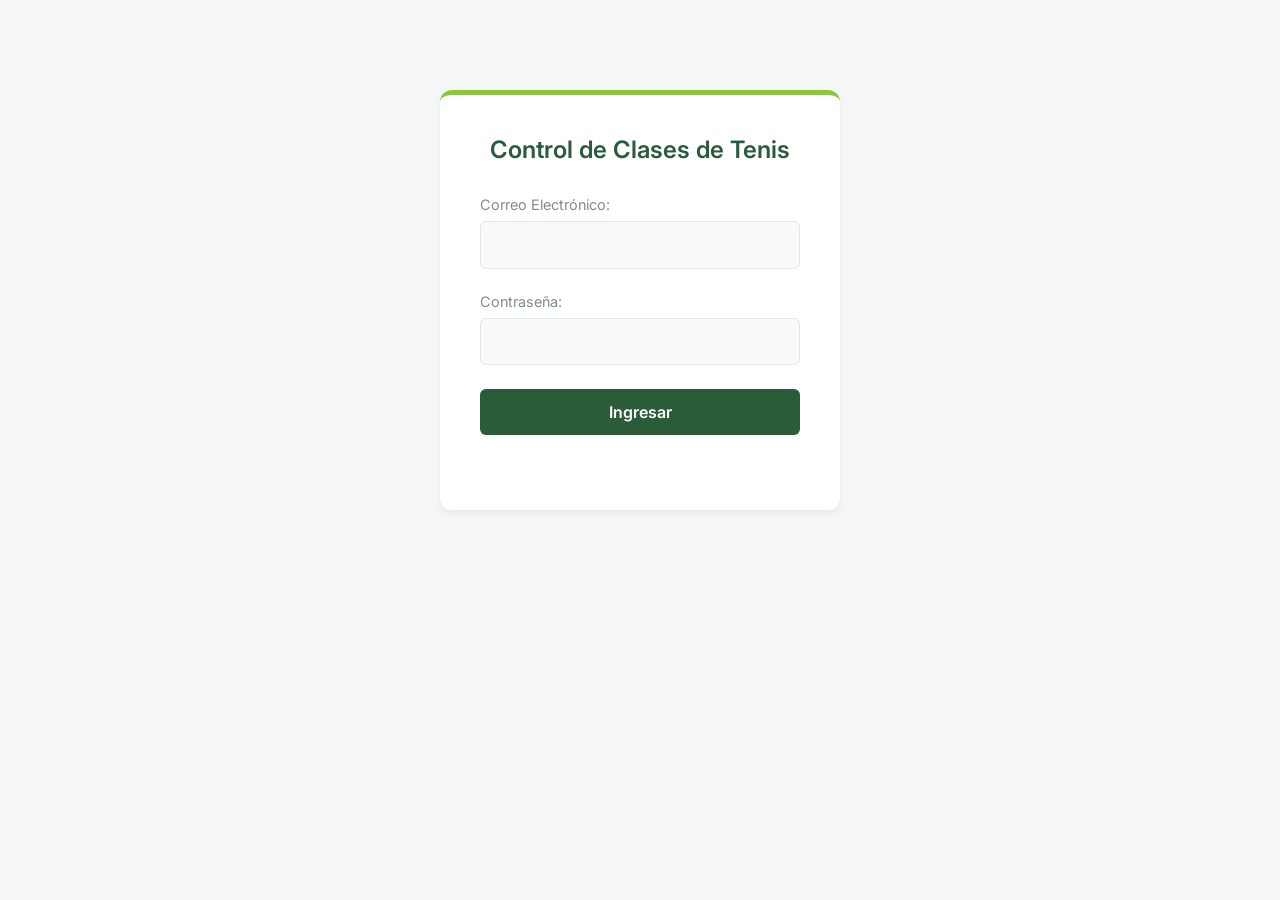
==== index.html @ 8c595d90 "Prototipo control clases tenis" ====
<!DOCTYPE html>
<html lang="es">
<head>
    <meta charset="UTF-8">
    <meta name="viewport" content="width=device-width, initial-scale=1.0">
    <title>Sistema de Tenis - Iniciar Sesión</title>
    <link href="https://fonts.googleapis.com/css2?family=Inter:wght@300;400;600&display=swap" rel="stylesheet">
    <link rel="stylesheet" href="css/styles.css">
</head>
<body>
    <main class="login-container">
        <h1>Control de Clases de Tenis</h1>
        <form id="login-form">
            <div class="form-group">
                <label for="correo">Correo Electrónico:</label>
                <input type="email" id="correo" required>
            </div>
            <div class="form-group">
                <label for="password">Contraseña:</label>
                <input type="password" id="password" required>
            </div>
            <button type="submit" id="btn-login">Ingresar</button>
            <p id="login-error" class="error-message"></p>
        </form>
    </main>

    <script src="js/mock_data.js"></script>
    <script src="js/auth.js"></script>
</body>
</html>
---- css/styles.css ----
/* Definición de variables globales para paleta y espaciados */
:root {
    --color-primario: #2b5c3a; /* Verde oscuro (red de tenis) */
    --color-secundario: #8cc63f; /* Verde brillante (pelota de tenis) */
    --color-fondo: #f4f7f6; /* Gris muy claro minimalista */
    --color-tarjeta: #ffffff;
    --color-texto: #2c3e50;
    --color-texto-claro: #7f8c8d;
    --color-borde: #e0e6ed;
    --color-error: #e74c3c;
    --sombra-suave: 0 4px 6px rgba(0, 0, 0, 0.05);
    --sombra-hover: 0 10px 15px rgba(0, 0, 0, 0.1);
    --transicion: all 0.3s ease;
}

/* Reseteo básico y tipografía */
* {
    margin: 0;
    padding: 0;
    box-sizing: border-box;
    font-family: 'Inter', sans-serif;
}

body {
    background-color: var(--color-fondo);
    color: var(--color-texto);
    display: flex;
    flex-direction: column;
    align-items: center;
    min-height: 100vh;
}

/* Animaciones globales */
@keyframes fadeInSlideUp {
    0% {
        opacity: 0;
        transform: translateY(20px);
    }
    100% {
        opacity: 1;
        transform: translateY(0);
    }
}

/* Contenedores principales */
main {
    width: 100%;
    max-width: 1000px;
    padding: 2rem;
    animation: fadeInSlideUp 0.6s ease-out forwards;
}

.login-container {
    max-width: 400px;
    margin-top: 10vh;
    background-color: var(--color-tarjeta);
    padding: 2.5rem;
    border-radius: 12px;
    box-shadow: var(--sombra-suave);
    border-top: 5px solid var(--color-secundario);
}

/* Cabeceras (Headers) */
header {
    width: 100%;
    max-width: 1000px;
    display: flex;
    justify-content: space-between;
    align-items: center;
    padding: 1.5rem 2rem;
    margin-top: 1rem;
    background-color: var(--color-tarjeta);
    border-radius: 12px;
    box-shadow: var(--sombra-suave);
    animation: fadeInSlideUp 0.4s ease-out forwards;
}

h1, h2, h3 {
    color: var(--color-primario);
    font-weight: 600;
}

h1 {
    font-size: 1.5rem;
    text-align: center;
    margin-bottom: 2rem;
}

/* Formularios e Inputs */
.form-group {
    margin-bottom: 1.5rem;
}

label {
    display: block;
    margin-bottom: 0.5rem;
    font-size: 0.9rem;
    color: var(--color-texto-claro);
}

input, select {
    width: 100%;
    padding: 0.8rem;
    border: 1px solid var(--color-borde);
    border-radius: 6px;
    font-size: 1rem;
    transition: var(--transicion);
    background-color: #fafafa;
}

input:focus, select:focus {
    outline: none;
    border-color: var(--color-secundario);
    background-color: var(--color-tarjeta);
    box-shadow: 0 0 0 3px rgba(140, 198, 63, 0.2);
}

/* Botones */
button {
    background-color: var(--color-primario);
    color: white;
    border: none;
    padding: 0.8rem 1.5rem;
    border-radius: 6px;
    font-size: 1rem;
    font-weight: 600;
    cursor: pointer;
    transition: var(--transicion);
    width: 100%;
}

button:hover {
    background-color: var(--color-secundario);
    transform: translateY(-2px);
    box-shadow: var(--sombra-hover);
}

header button {
    width: auto;
    background-color: transparent;
    color: var(--color-primario);
    border: 1px solid var(--color-primario);
}

header button:hover {
    background-color: var(--color-primario);
    color: white;
}

#btn-comprar-horas {
    background-color: var(--color-secundario);
    color: white;
    border: none;
    margin-right: 1rem;
}

#btn-comprar-horas:hover {
    background-color: var(--color-primario);
}

/* Estructuras de Cuadrícula (Admin y Alumno) */
.admin-grid {
    display: grid;
    grid-template-columns: 1fr 2fr;
    gap: 2rem;
    margin-top: 2rem;
}

.form-container, .list-container, .clases-section {
    background-color: var(--color-tarjeta);
    padding: 2rem;
    border-radius: 12px;
    box-shadow: var(--sombra-suave);
}

/* Estilo para las futuras tarjetas de clases (generadas por JS) */
.clase-card {
    border: 1px solid var(--color-borde);
    border-radius: 8px;
    padding: 1rem;
    margin-top: 1rem;
    display: flex;
    justify-content: space-between;
    align-items: center;
    transition: var(--transicion);
    border-left: 4px solid var(--color-secundario);
}

.clase-card:hover {
    box-shadow: var(--sombra-suave);
    transform: translateX(5px);
}

/* Mensajes de error y notificaciones */
.error-message {
    color: var(--color-error);
    font-size: 0.85rem;
    text-align: center;
    margin-top: 1rem;
    min-height: 1.2rem;
}

/* Indicador de Horas */
.horas-container {
    display: flex;
    align-items: center;
    gap: 0.5rem;
    font-size: 1.1rem;
    background-color: var(--color-fondo);
    padding: 0.5rem 1rem;
    border-radius: 20px;
    border: 1px solid var(--color-borde);
}

.horas-container strong {
    color: var(--color-primario);
    font-size: 1.3rem;
}
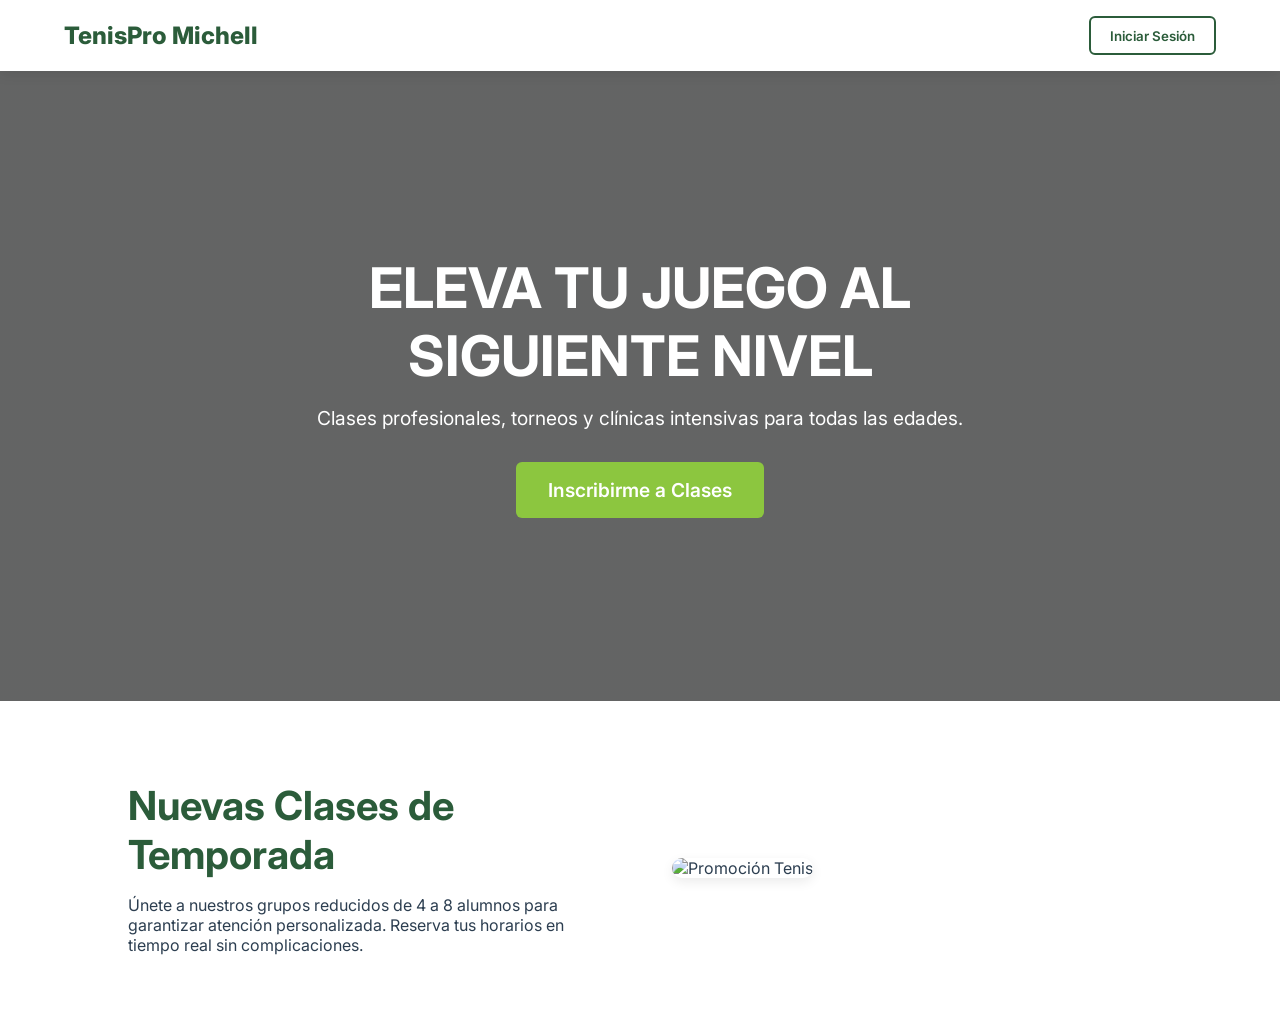
==== commit f060669b: "Prototipo control clases tenis" ====
--- a/index.html
+++ b/index.html
@@ -3,26 +3,54 @@
 <head>
     <meta charset="UTF-8">
     <meta name="viewport" content="width=device-width, initial-scale=1.0">
-    <title>Sistema de Tenis - Iniciar Sesión</title>
-    <link href="https://fonts.googleapis.com/css2?family=Inter:wght@300;400;600&display=swap" rel="stylesheet">
+    <title>Escuela de Tenis - Inicio</title>
+    <link href="https://fonts.googleapis.com/css2?family=Inter:wght@300;400;600;800&display=swap" rel="stylesheet">
     <link rel="stylesheet" href="css/styles.css">
 </head>
 <body>
-    <main class="login-container">
-        <h1>Control de Clases de Tenis</h1>
-        <form id="login-form">
-            <div class="form-group">
-                <label for="correo">Correo Electrónico:</label>
-                <input type="email" id="correo" required>
+    <nav class="navbar">
+        <div class="logo">TenisPro Michell</div>
+        <button id="btn-login-nav" class="btn-secundario">Iniciar Sesión</button>
+    </nav>
+
+    <main class="landing-main">
+        <section class="hero-section" style="background-image: linear-gradient(rgba(0, 0, 0, 0.6), rgba(0, 0, 0, 0.6)), url('assets/imagen1.jpg');">
+            <div class="hero-content">
+                <h1>Eleva tu juego al siguiente nivel</h1>
+                <p>Clases profesionales, torneos y clínicas intensivas para todas las edades.</p>
+                <button id="btn-inscribirme" class="btn-primario-grande">Inscribirme a Clases</button>
             </div>
-            <div class="form-group">
-                <label for="password">Contraseña:</label>
-                <input type="password" id="password" required>
+        </section>
+
+        <section class="info-section">
+            <div class="info-text">
+                <h2>Nuevas Clases de Temporada</h2>
+                <p>Únete a nuestros grupos reducidos de 4 a 8 alumnos para garantizar atención personalizada. Reserva tus horarios en tiempo real sin complicaciones.</p>
             </div>
-            <button type="submit" id="btn-login">Ingresar</button>
-            <p id="login-error" class="error-message"></p>
-        </form>
+            <div class="info-image">
+                <img src="assets/imagen2.jpg" alt="Promoción Tenis">
+            </div>
+        </section>
     </main>
+
+    <div id="modal-login" class="modal-oculto">
+        <div class="modal-contenido">
+            <span id="cerrar-modal" class="btn-cerrar">&times;</span>
+            <h2>Acceso al Sistema</h2>
+            <form id="login-form">
+                <div class="form-group">
+                    <label for="correo">Correo Electrónico:</label>
+                    <input type="email" id="correo" required>
+                </div>
+                <div class="form-group">
+                    <label for="password">Contraseña:</label>
+                    <input type="password" id="password" required>
+                </div>
+                <button type="submit">Ingresar</button>
+                <p id="login-error" class="error-message"></p>
+            </form>
+        </div>
+    </div>
 
     <script src="js/mock_data.js"></script>
     <script src="js/auth.js"></script>
--- a/css/styles.css
+++ b/css/styles.css
@@ -1,218 +1,80 @@
-/* Definición de variables globales para paleta y espaciados */
 :root {
-    --color-primario: #2b5c3a; /* Verde oscuro (red de tenis) */
-    --color-secundario: #8cc63f; /* Verde brillante (pelota de tenis) */
-    --color-fondo: #f4f7f6; /* Gris muy claro minimalista */
+    --color-primario: #2b5c3a; 
+    --color-secundario: #8cc63f; 
+    --color-fondo: #f8faf9; 
     --color-tarjeta: #ffffff;
     --color-texto: #2c3e50;
     --color-texto-claro: #7f8c8d;
-    --color-borde: #e0e6ed;
-    --color-error: #e74c3c;
-    --sombra-suave: 0 4px 6px rgba(0, 0, 0, 0.05);
-    --sombra-hover: 0 10px 15px rgba(0, 0, 0, 0.1);
+    --sombra-suave: 0 4px 12px rgba(0, 0, 0, 0.08);
+    --sombra-hover: 0 12px 20px rgba(0, 0, 0, 0.15);
     --transicion: all 0.3s ease;
 }
 
-/* Reseteo básico y tipografía */
-* {
-    margin: 0;
-    padding: 0;
-    box-sizing: border-box;
-    font-family: 'Inter', sans-serif;
+* { margin: 0; padding: 0; box-sizing: border-box; font-family: 'Inter', sans-serif; }
+body { background-color: var(--color-fondo); color: var(--color-texto); }
+.texto-blanco { color: #ffffff; }
+
+/* Navegación */
+.navbar {
+    display: flex; justify-content: space-between; align-items: center;
+    padding: 1rem 5%; background-color: var(--color-tarjeta);
+    box-shadow: var(--sombra-suave); position: sticky; top: 0; z-index: 100;
 }
+.logo { font-size: 1.5rem; font-weight: 800; color: var(--color-primario); }
 
-body {
-    background-color: var(--color-fondo);
-    color: var(--color-texto);
-    display: flex;
-    flex-direction: column;
-    align-items: center;
-    min-height: 100vh;
+/* Landing Page Hero */
+.hero-section {
+    height: 70vh; background-size: cover; background-position: center;
+    display: flex; align-items: center; justify-content: center; text-align: center;
 }
+.hero-content { color: white; max-width: 800px; padding: 2rem; }
+.hero-content h1 { font-size: 3.5rem; margin-bottom: 1rem; text-transform: uppercase; }
+.hero-content p { font-size: 1.2rem; margin-bottom: 2rem; }
 
-/* Animaciones globales */
-@keyframes fadeInSlideUp {
-    0% {
-        opacity: 0;
-        transform: translateY(20px);
-    }
-    100% {
-        opacity: 1;
-        transform: translateY(0);
-    }
+/* Info Section */
+.info-section {
+    display: flex; align-items: center; justify-content: space-between;
+    padding: 5rem 10%; gap: 4rem; background-color: var(--color-tarjeta);
 }
-
-/* Contenedores principales */
-main {
-    width: 100%;
-    max-width: 1000px;
-    padding: 2rem;
-    animation: fadeInSlideUp 0.6s ease-out forwards;
-}
-
-.login-container {
-    max-width: 400px;
-    margin-top: 10vh;
-    background-color: var(--color-tarjeta);
-    padding: 2.5rem;
-    border-radius: 12px;
-    box-shadow: var(--sombra-suave);
-    border-top: 5px solid var(--color-secundario);
-}
-
-/* Cabeceras (Headers) */
-header {
-    width: 100%;
-    max-width: 1000px;
-    display: flex;
-    justify-content: space-between;
-    align-items: center;
-    padding: 1.5rem 2rem;
-    margin-top: 1rem;
-    background-color: var(--color-tarjeta);
-    border-radius: 12px;
-    box-shadow: var(--sombra-suave);
-    animation: fadeInSlideUp 0.4s ease-out forwards;
-}
-
-h1, h2, h3 {
-    color: var(--color-primario);
-    font-weight: 600;
-}
-
-h1 {
-    font-size: 1.5rem;
-    text-align: center;
-    margin-bottom: 2rem;
-}
-
-/* Formularios e Inputs */
-.form-group {
-    margin-bottom: 1.5rem;
-}
-
-label {
-    display: block;
-    margin-bottom: 0.5rem;
-    font-size: 0.9rem;
-    color: var(--color-texto-claro);
-}
-
-input, select {
-    width: 100%;
-    padding: 0.8rem;
-    border: 1px solid var(--color-borde);
-    border-radius: 6px;
-    font-size: 1rem;
-    transition: var(--transicion);
-    background-color: #fafafa;
-}
-
-input:focus, select:focus {
-    outline: none;
-    border-color: var(--color-secundario);
-    background-color: var(--color-tarjeta);
-    box-shadow: 0 0 0 3px rgba(140, 198, 63, 0.2);
-}
+.info-text { flex: 1; }
+.info-text h2 { font-size: 2.5rem; color: var(--color-primario); margin-bottom: 1rem; }
+.info-image { flex: 1; }
+.info-image img { width: 100%; border-radius: 12px; box-shadow: var(--sombra-suave); }
 
 /* Botones */
-button {
-    background-color: var(--color-primario);
-    color: white;
-    border: none;
-    padding: 0.8rem 1.5rem;
-    border-radius: 6px;
-    font-size: 1rem;
-    font-weight: 600;
-    cursor: pointer;
-    transition: var(--transicion);
-    width: 100%;
-}
+button { border: none; border-radius: 6px; font-weight: 600; cursor: pointer; transition: var(--transicion); }
+.btn-primario-grande { padding: 1rem 2rem; font-size: 1.2rem; background-color: var(--color-secundario); color: white; }
+.btn-primario-grande:hover { background-color: var(--color-primario); transform: scale(1.05); }
+.btn-secundario { padding: 0.6rem 1.2rem; background-color: transparent; border: 2px solid var(--color-primario); color: var(--color-primario); }
+.btn-secundario:hover { background-color: var(--color-primario); color: white; }
+.btn-accion-rapida { background-color: var(--color-secundario); color: white; padding: 0.5rem 1rem; margin-top: 0.5rem; width: 100%; }
 
-button:hover {
-    background-color: var(--color-secundario);
-    transform: translateY(-2px);
-    box-shadow: var(--sombra-hover);
-}
+/* Modal de Inicio de Sesión */
+.modal-oculto { display: none; position: fixed; top: 0; left: 0; width: 100%; height: 100%; background-color: rgba(0,0,0,0.6); z-index: 1000; align-items: center; justify-content: center; }
+.modal-contenido { background-color: var(--color-tarjeta); padding: 3rem; border-radius: 12px; width: 90%; max-width: 400px; position: relative; animation: slideIn 0.3s ease-out; }
+@keyframes slideIn { from { transform: translateY(-50px); opacity: 0; } to { transform: translateY(0); opacity: 1; } }
+.btn-cerrar { position: absolute; top: 15px; right: 20px; font-size: 1.5rem; cursor: pointer; color: var(--color-texto-claro); }
 
-header button {
-    width: auto;
-    background-color: transparent;
-    color: var(--color-primario);
-    border: 1px solid var(--color-primario);
-}
+/* Formularios */
+.form-group { margin-bottom: 1.5rem; }
+label { display: block; margin-bottom: 0.5rem; font-size: 0.9rem; }
+input { width: 100%; padding: 0.8rem; border: 1px solid #e0e6ed; border-radius: 6px; }
+.modal-contenido button[type="submit"] { width: 100%; padding: 1rem; background-color: var(--color-primario); color: white; margin-top: 1rem; }
+.error-message { color: #e74c3c; text-align: center; margin-top: 1rem; min-height: 1.2rem; }
 
-header button:hover {
-    background-color: var(--color-primario);
-    color: white;
-}
+/* Panel de Alumno */
+.dashboard-alumno { padding: 2rem 5%; }
+.header-alumno { padding: 3rem; border-radius: 16px; display: flex; justify-content: space-between; align-items: center; background-size: cover; background-position: center; box-shadow: var(--sombra-suave); margin-bottom: 3rem; }
+.horas-destacadas { background-color: rgba(255,255,255,0.9); padding: 1.5rem; border-radius: 12px; text-align: center; min-width: 200px; }
+.horas-destacadas strong { display: block; font-size: 3rem; color: var(--color-primario); line-height: 1; }
 
-#btn-comprar-horas {
-    background-color: var(--color-secundario);
-    color: white;
-    border: none;
-    margin-right: 1rem;
-}
-
-#btn-comprar-horas:hover {
-    background-color: var(--color-primario);
-}
-
-/* Estructuras de Cuadrícula (Admin y Alumno) */
-.admin-grid {
-    display: grid;
-    grid-template-columns: 1fr 2fr;
-    gap: 2rem;
-    margin-top: 2rem;
-}
-
-.form-container, .list-container, .clases-section {
-    background-color: var(--color-tarjeta);
-    padding: 2rem;
-    border-radius: 12px;
-    box-shadow: var(--sombra-suave);
-}
-
-/* Estilo para las futuras tarjetas de clases (generadas por JS) */
-.clase-card {
-    border: 1px solid var(--color-borde);
-    border-radius: 8px;
-    padding: 1rem;
-    margin-top: 1rem;
-    display: flex;
-    justify-content: space-between;
-    align-items: center;
-    transition: var(--transicion);
-    border-left: 4px solid var(--color-secundario);
-}
-
-.clase-card:hover {
-    box-shadow: var(--sombra-suave);
-    transform: translateX(5px);
-}
-
-/* Mensajes de error y notificaciones */
-.error-message {
-    color: var(--color-error);
-    font-size: 0.85rem;
-    text-align: center;
-    margin-top: 1rem;
-    min-height: 1.2rem;
-}
-
-/* Indicador de Horas */
-.horas-container {
-    display: flex;
-    align-items: center;
-    gap: 0.5rem;
-    font-size: 1.1rem;
-    background-color: var(--color-fondo);
-    padding: 0.5rem 1rem;
-    border-radius: 20px;
-    border: 1px solid var(--color-borde);
-}
-
-.horas-container strong {
-    color: var(--color-primario);
-    font-size: 1.3rem;
-}+/* Grid de Clases */
+.grid-clases { display: grid; grid-template-columns: repeat(auto-fill, minmax(300px, 1fr)); gap: 2rem; margin-top: 1.5rem; }
+.tarjeta-clase { background-color: var(--color-tarjeta); border-radius: 12px; overflow: hidden; box-shadow: var(--sombra-suave); transition: var(--transicion); }
+.tarjeta-clase:hover { transform: translateY(-5px); box-shadow: var(--sombra-hover); }
+.tarjeta-img { height: 150px; width: 100%; object-fit: cover; }
+.tarjeta-cuerpo { padding: 1.5rem; }
+.tarjeta-cuerpo h4 { color: var(--color-primario); margin-bottom: 0.5rem; font-size: 1.2rem; }
+.tarjeta-cuerpo p { color: var(--color-texto-claro); margin-bottom: 0.5rem; font-size: 0.9rem; }
+.tarjeta-cuerpo button { width: 100%; padding: 0.8rem; background-color: var(--color-primario); color: white; margin-top: 1rem; }
+.tarjeta-cuerpo button:disabled { background-color: #bdc3c7; cursor: not-allowed; }
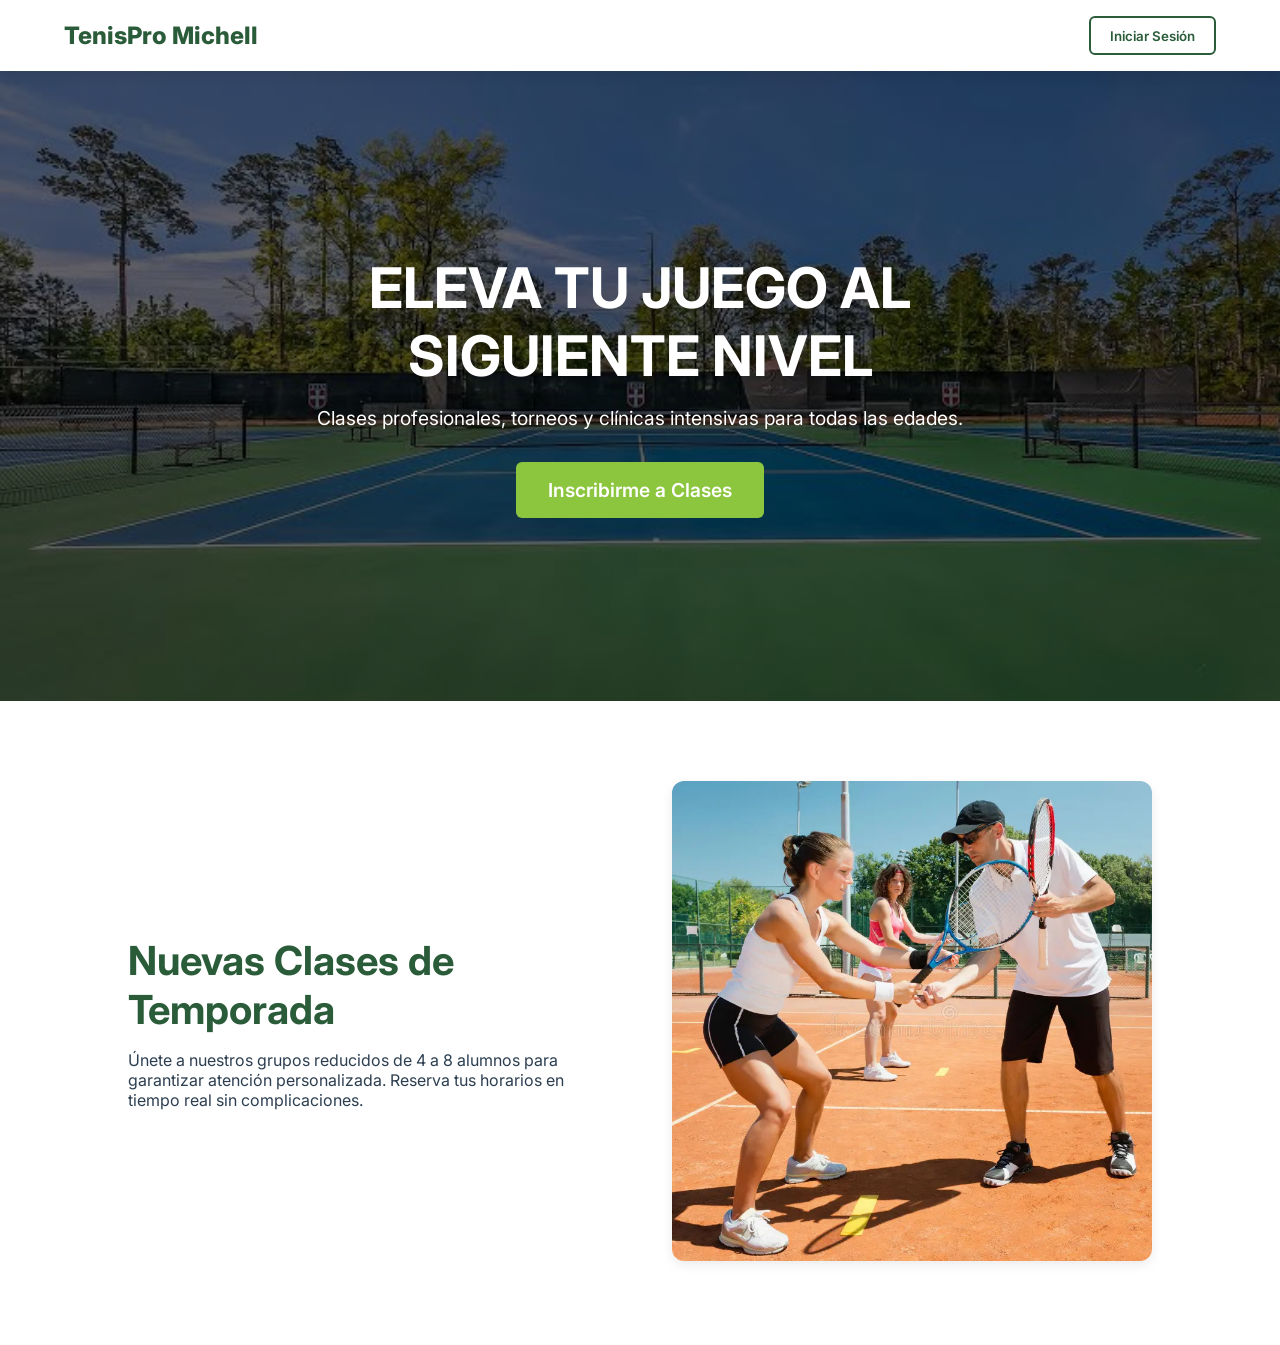
==== commit 4fc662b2: "Prototipo control clases tenis" ====
--- a/index.html
+++ b/index.html
@@ -14,7 +14,7 @@
     </nav>
 
     <main class="landing-main">
-        <section class="hero-section" style="background-image: linear-gradient(rgba(0, 0, 0, 0.6), rgba(0, 0, 0, 0.6)), url('assets/imagen1.jpg');">
+        <section class="hero-section" style="background-image: linear-gradient(rgba(0, 0, 0, 0.6), rgba(0, 0, 0, 0.6)), url('assets/img/imagen1.jpg');">
             <div class="hero-content">
                 <h1>Eleva tu juego al siguiente nivel</h1>
                 <p>Clases profesionales, torneos y clínicas intensivas para todas las edades.</p>
@@ -28,7 +28,7 @@
                 <p>Únete a nuestros grupos reducidos de 4 a 8 alumnos para garantizar atención personalizada. Reserva tus horarios en tiempo real sin complicaciones.</p>
             </div>
             <div class="info-image">
-                <img src="assets/imagen2.jpg" alt="Promoción Tenis">
+                <img src="assets/img/imagen2.jpg" alt="Promoción Tenis">
             </div>
         </section>
     </main>
